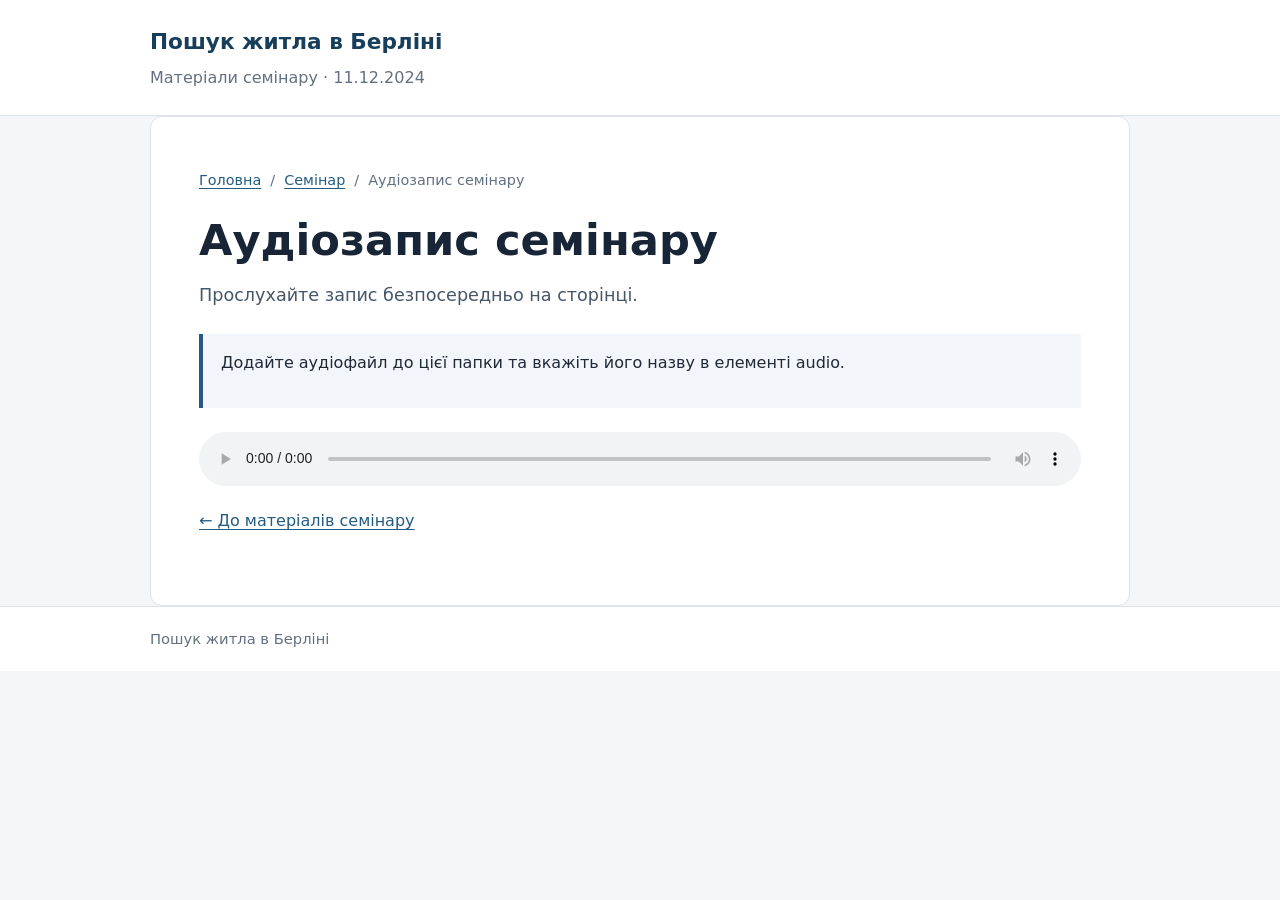
==== seminars/seminar-1/audio/index.html @ 89ac988b "Initial website with seminar synopsis" ====
<!doctype html><html lang="uk"><head><meta charset="utf-8"><meta name="viewport" content="width=device-width, initial-scale=1"><title>Аудіозапис семінару</title><link rel="stylesheet" href="../../../css/style.css"></head><body>
<header class="site-header"><div class="container"><a class="site-title" href="../../../index.html">Пошук житла в Берліні</a><p class="site-subtitle">Матеріали семінару · 11.12.2024</p></div></header>
<main class="container document"><nav class="breadcrumbs"><a href="../../../index.html">Головна</a><span>/</span><a href="../index.html">Семінар</a><span>/</span><span>Аудіозапис семінару</span></nav><h1>Аудіозапис семінару</h1><p class="lead">Прослухайте запис безпосередньо на сторінці.</p><div class="notice"><p>Додайте аудіофайл до цієї папки та вкажіть його назву в елементі audio.</p></div><audio controls preload="metadata"><source src="audio-file.m4a" type="audio/mp4">Ваш браузер не підтримує аудіо.</audio><p><a href="../index.html">← До матеріалів семінару</a></p></main><footer class="site-footer"><div class="container">Пошук житла в Берліні</div></footer></body></html>
---- css/style.css ----
/* Спільні стилі сайту */
:root{--ink:#202936;--muted:#637083;--brand:#245b83;--brand-dark:#173e5b;--line:#dce3e9;--surface:#f4f7f9;--paper:#fff;--content-width:980px}
*{box-sizing:border-box}html{scroll-behavior:smooth}body{margin:0;background:var(--surface);color:var(--ink);font:16px/1.65 system-ui,-apple-system,"Segoe UI",sans-serif}a{color:var(--brand);text-underline-offset:3px}a:hover{color:var(--brand-dark)}.container{width:min(var(--content-width),calc(100% - 36px));margin-inline:auto}.site-header{background:var(--paper);border-bottom:1px solid var(--line);padding:24px 0}.site-title{color:var(--brand-dark);font-size:1.35rem;font-weight:750;text-decoration:none}.site-subtitle{margin:5px 0 0;color:var(--muted)}main.container{padding-top:32px;padding-bottom:54px}h1,h2,h3{line-height:1.25;color:#172536}h1{font-size:clamp(2rem,5vw,2.7rem);margin:12px 0 14px}h2{margin-top:1.5em}p{margin:0 0 1em}.lead{color:#46566a;font-size:1.1rem;max-width:760px}.eyebrow,.muted{color:var(--muted)}.eyebrow{font-size:.9rem;font-weight:650;margin-bottom:6px}.seminar-card,.material-card,.document{background:var(--paper);border:1px solid var(--line);border-radius:12px}.seminar-card{padding:24px}.materials-grid{display:grid;grid-template-columns:repeat(auto-fit,minmax(230px,1fr));gap:16px;margin-top:26px}.material-card{display:flex;flex-direction:column;gap:8px;padding:22px;color:var(--ink);text-decoration:none}.material-card:hover{border-color:var(--brand)}.material-card strong{color:var(--brand-dark);font-size:1.08rem}.material-card span{color:var(--muted)}.document{padding:clamp(22px,5vw,48px)}.breadcrumbs{display:flex;flex-wrap:wrap;gap:9px;color:var(--muted);font-size:.9rem;margin:20px auto}.notice{background:#f2f6fa;border-left:4px solid var(--brand);padding:16px 18px;margin:24px 0}.site-footer{background:var(--paper);border-top:1px solid var(--line);color:var(--muted);padding:20px 0;font-size:.92rem}.button-link{display:inline-block;background:var(--brand);color:#fff;padding:10px 16px;border-radius:7px;text-decoration:none}audio{display:block;width:100%;margin:22px 0}#TOC{background:#f4f7f9;border:1px solid var(--line);border-radius:10px;padding:18px 24px;margin:24px auto;max-width:var(--content-width)}#TOC ul{padding-left:1.4rem}#TOC li{margin:.25em 0}#TOC a{text-decoration:none}#TOC a:hover{text-decoration:underline}body>header#title-block-header,body>main,body>nav#TOC{max-width:var(--content-width);margin-left:auto;margin-right:auto}body>header#title-block-header{padding:10px 18px 0}body>header#title-block-header h1{font-size:2rem}body>p,body>h2,body>h3,body>ol,body>ul,body>table{max-width:var(--content-width);margin-left:auto;margin-right:auto;padding-left:18px;padding-right:18px}table{border-collapse:collapse;width:100%;margin:1.5em 0}th,td{border:1px solid var(--line);padding:8px 10px;text-align:left;vertical-align:top}th{background:#f2f6fa}section{scroll-margin-top:20px}code{background:#eef1f4;padding:2px 5px;border-radius:4px}@media(max-width:600px){.container{width:calc(100% - 24px)}main.container{padding-top:22px}}
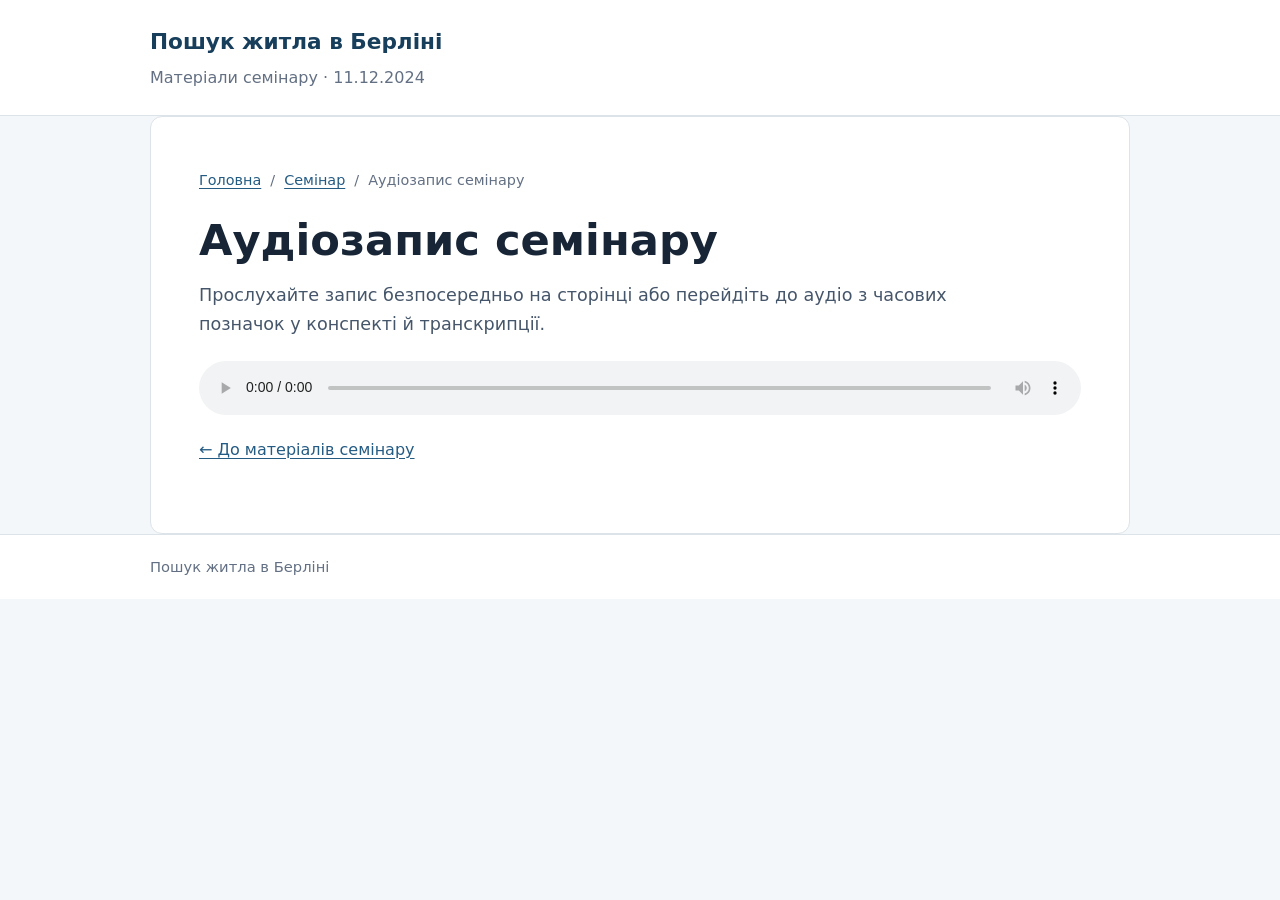
==== commit b278ecc6: "Add audio / timestamps" ====
--- a/seminars/seminar-1/audio/index.html
+++ b/seminars/seminar-1/audio/index.html
@@ -1,3 +1,25 @@
 <!doctype html><html lang="uk"><head><meta charset="utf-8"><meta name="viewport" content="width=device-width, initial-scale=1"><title>Аудіозапис семінару</title><link rel="stylesheet" href="../../../css/style.css"></head><body>
 <header class="site-header"><div class="container"><a class="site-title" href="../../../index.html">Пошук житла в Берліні</a><p class="site-subtitle">Матеріали семінару · 11.12.2024</p></div></header>
-<main class="container document"><nav class="breadcrumbs"><a href="../../../index.html">Головна</a><span>/</span><a href="../index.html">Семінар</a><span>/</span><span>Аудіозапис семінару</span></nav><h1>Аудіозапис семінару</h1><p class="lead">Прослухайте запис безпосередньо на сторінці.</p><div class="notice"><p>Додайте аудіофайл до цієї папки та вкажіть його назву в елементі audio.</p></div><audio controls preload="metadata"><source src="audio-file.m4a" type="audio/mp4">Ваш браузер не підтримує аудіо.</audio><p><a href="../index.html">← До матеріалів семінару</a></p></main><footer class="site-footer"><div class="container">Пошук житла в Берліні</div></footer></body></html>+<main class="container document"><nav class="breadcrumbs"><a href="../../../index.html">Головна</a><span>/</span><a href="../index.html">Семінар</a><span>/</span><span>Аудіозапис семінару</span></nav><h1>Аудіозапис семінару</h1><p class="lead">Прослухайте запис безпосередньо на сторінці або перейдіть до аудіо з часових позначок у конспекті й транскрипції.</p><audio id="seminar-audio" controls preload="metadata"><source src="HauseSucheSeminar20241211.m4a" type="audio/mp4">Ваш браузер не підтримує аудіо.</audio><p><a href="../index.html">← До матеріалів семінару</a></p></main><footer class="site-footer"><div class="container">Пошук житла в Берліні</div></footer>
+<script>
+  const audio = document.getElementById('seminar-audio');
+
+  function seekToHashTime() {
+    const match = window.location.hash.match(/^#t=(\d+(?:\.\d+)?)$/);
+    if (!match) return;
+
+    const seconds = Number(match[1]);
+    if (!Number.isFinite(seconds)) return;
+    audio.currentTime = Number.isFinite(audio.duration)
+      ? Math.min(seconds, audio.duration)
+      : seconds;
+  }
+
+  if (audio.readyState >= 1) {
+    seekToHashTime();
+  } else {
+    audio.addEventListener('loadedmetadata', seekToHashTime, { once: true });
+  }
+  window.addEventListener('hashchange', seekToHashTime);
+</script>
+</body></html>
